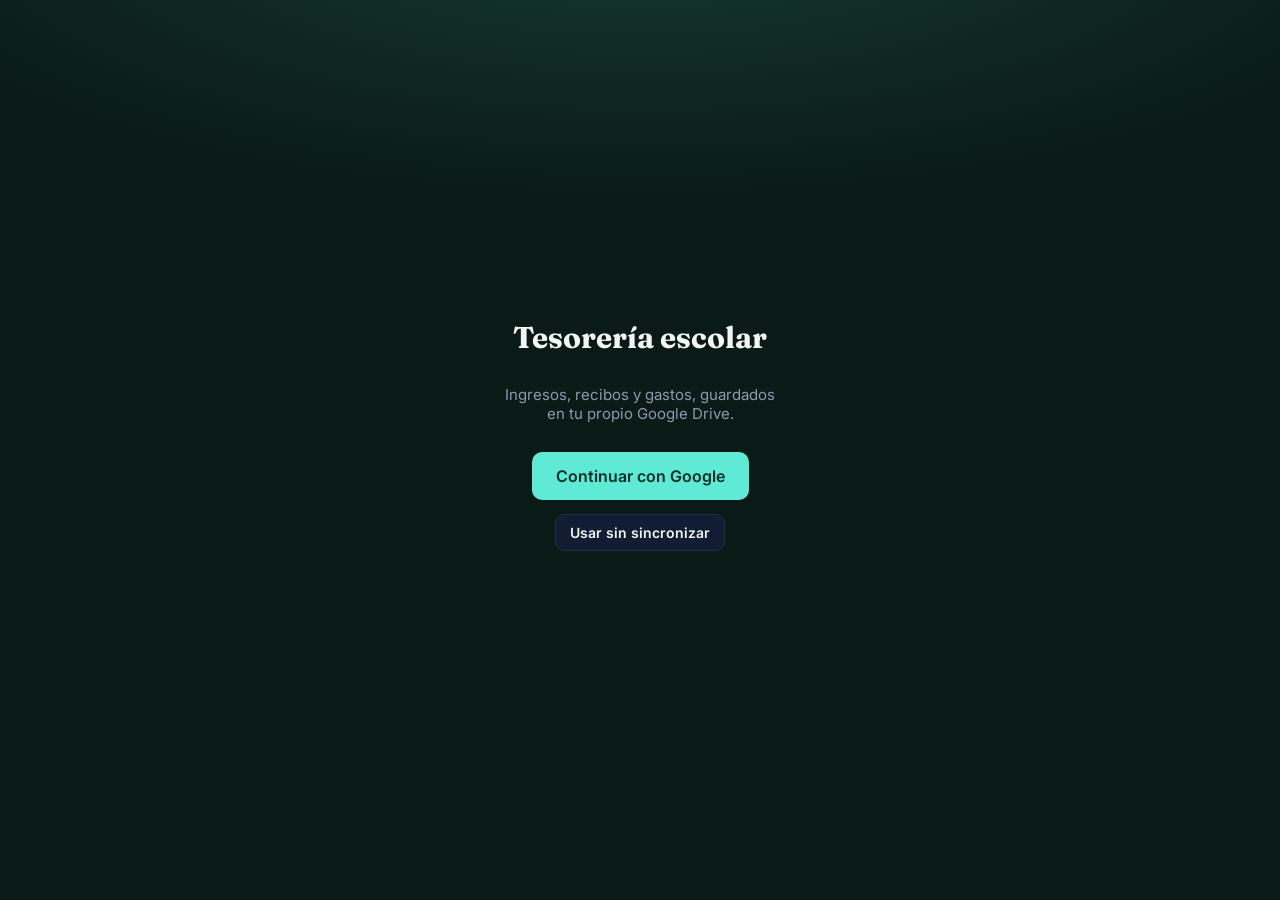
==== tesoreria.html @ 9fceab30 "Add files via upload" ====
<!DOCTYPE html>
<html lang="es">
<head>
<meta charset="utf-8">
<meta name="viewport" content="width=device-width, initial-scale=1, viewport-fit=cover">
<title>Tesorería escolar</title>
<meta name="theme-color" content="#0a1a17">
<script src="https://accounts.google.com/gsi/client" async defer></script>
<link href="https://fonts.googleapis.com/css2?family=Fraunces:wght@600;700&family=Inter:wght@400;500;600&display=swap" rel="stylesheet">
<link rel="stylesheet" href="style.css">
<link rel="stylesheet" href="tes.css">
</head>
<body>
<div class="app"><div class="top"><h1 id="ttl"></h1></div><div id="v"></div></div>
<button class="fab" data-a="new" aria-label="Agregar"><svg viewBox="0 0 24 24"><path d="M12 5v14M5 12h14"/></svg></button>
<nav><div id="nav"></div></nav>
<div class="scrim" id="scrim"><div class="sheet" id="sheet" role="dialog"></div></div>
<div id="print"></div>
<div id="login" style="position:fixed;inset:0;z-index:50;background:radial-gradient(120% 60% at 50% -10%,#173a33,var(--bg) 55%);display:flex;flex-direction:column;align-items:center;justify-content:center;gap:14px;padding:24px;text-align:center"><h1>Tesorería escolar</h1><p class="m" style="max-width:290px;font-size:15px">Ingresos, recibos y gastos, guardados en tu propio Google Drive.</p><button class="btn" id="lbtn" style="padding:14px 24px;font-size:16px">Continuar con Google</button><button class="btn g" id="loff">Usar sin sincronizar</button><div class="err" id="lerr"></div></div>
<script>try{if(localStorage.getItem('fin.auth'))document.getElementById('login').style.display='none'}catch(e){}</script>
<div class="toast" id="toast"><span id="tm"></span><button id="tu" style="display:none"></button></div>
<script src="t-core.js"></script>
<script src="t-views.js"></script>
<script src="t-forms.js"></script>
<script src="t-extra.js"></script>
<script src="t-report.js"></script>
<script src="t-alu.js"></script>
<script src="t-info.js"></script>
<script src="t-backup.js"></script>
<script src="t-cloud.js"></script>
</body>
</html>
---- style.css ----
:root{color-scheme:dark;--bg:#0a1a17;--bg2:#0f2420;--card:#101d33;--line:#1e2f4d;--ink:#f2f5f3;--mute:#8b9bb0;--mint:#5eead4;--mi:#052e28;--red:#f0566a;--green:#4ade80;--amb:#fbbf24;box-sizing:border-box;padding-top:env(safe-area-inset-top,0px)}
*,*::before,*::after{box-sizing:inherit}
html{height:100%}
body{margin:0;min-height:100%;background:radial-gradient(120% 60% at 50% -10%,#173a33,var(--bg) 55%);color:var(--ink);font-family:Inter,system-ui,sans-serif}
.app{max-width:480px;margin:0 auto;padding:16px 18px calc(150px + env(safe-area-inset-bottom,0px))}
h1{font-family:Fraunces,Georgia,serif;font-size:30px;margin:0;font-weight:700}
h3{font-family:Fraunces,Georgia,serif;margin:22px 0 10px;font-size:19px;display:flex;justify-content:space-between;align-items:center}
.top{display:flex;justify-content:space-between;align-items:center;margin-bottom:14px}
.mn{display:flex;align-items:center;gap:6px;color:var(--mute);font-size:14px}
.mn b{color:var(--ink);font-weight:500;min-width:112px;text-align:center;}
.ib{background:var(--card);border:1px solid var(--line);color:var(--ink);border-radius:9px;width:32px;height:32px;cursor:pointer;font-size:16px}
.sum{display:grid;grid-template-columns:1fr 1fr;gap:10px;margin-bottom:14px}
.sum div,.box{background:var(--card);border:1px solid var(--line);border-radius:14px;padding:12px 14px}
.sum .bal{grid-column:1/-1}
small,.m{color:var(--mute);font-size:12px}
.sum b{display:block;font-size:19px;margin-top:2px;font-variant-numeric:tabular-nums}
.bal b{font-family:Fraunces,Georgia,serif;font-size:27px}
.search{display:flex;align-items:center;gap:10px;background:var(--card);border:1px solid var(--line);border-radius:12px;padding:0 14px;margin-bottom:12px}
.search input{flex:1;background:none;border:0;outline:0;color:var(--ink);font:inherit;padding:13px 0;min-width:0}
.chips{display:flex;gap:8px;overflow-x:auto;padding:2px 0 10px;scrollbar-width:none}
.chip{flex:none;font:inherit;font-size:14px;color:var(--mute);background:none;border:1px solid var(--line);border-radius:999px;padding:7px 15px;cursor:pointer}
.chip.on{background:var(--mint);border-color:var(--mint);color:var(--mi);font-weight:600}
.tags .chip.on{background:none;color:var(--mint)}
.dh{color:var(--mute);font-size:13px;margin:14px 2px 6px}
.list{display:flex;flex-direction:column;gap:8px}
.tx{display:flex;align-items:center;gap:13px;background:var(--card);border:1px solid var(--line);border-radius:14px;padding:12px 14px;cursor:pointer}
.ico{flex:none;width:42px;height:42px;border-radius:12px;display:grid;place-items:center}
.ico svg{width:21px;height:21px;fill:none;stroke:currentColor;stroke-width:1.8;stroke-linecap:round;stroke-linejoin:round}
.mid{flex:1;min-width:0}.mid b{display:block;font-weight:600;white-space:nowrap;overflow:hidden;text-overflow:ellipsis}
.amt{font-weight:600;font-variant-numeric:tabular-nums;white-space:nowrap}.out{color:var(--red)}.in{color:var(--green)}.tr{color:var(--mute)}
.empty{text-align:center;color:var(--mute);padding:34px 10px}
.bar{height:8px;background:#1a2a47;border-radius:9px;overflow:hidden;margin:7px 0 3px}.bar i{display:block;height:100%;background:var(--mint);border-radius:9px}
.row{display:flex;gap:10px;align-items:center;justify-content:space-between}
.in2,.f input,.f select{font:inherit;color:var(--ink);background:var(--card);border:1px solid var(--line);border-radius:10px;padding:10px;color-scheme:dark;min-width:0}
.in2{width:96px;text-align:right}
.btn{font:inherit;font-size:14px;font-weight:600;background:var(--mint);color:var(--mi);border:0;border-radius:10px;padding:9px 14px;cursor:pointer}
.btn.g{background:var(--card);color:var(--ink);border:1px solid var(--line)}
.x{background:none;border:0;color:var(--mute);cursor:pointer;font-size:18px}
.stack{display:flex;flex-direction:column;gap:8px}
.legend{display:grid;grid-template-columns:1fr 1fr;gap:6px 12px;font-size:13px;margin-top:10px}
.legend i{display:inline-block;width:9px;height:9px;border-radius:50%;margin-right:6px}
nav{position:fixed;left:0;right:0;bottom:0;background:#0b1816ee;backdrop-filter:blur(10px);border-top:1px solid var(--line);padding-bottom:env(safe-area-inset-bottom,0px);z-index:5}
nav div{max-width:480px;margin:0 auto;display:grid;grid-template-columns:repeat(4,1fr)}
nav button{font:inherit;font-size:12px;color:var(--mute);background:none;border:0;padding:12px 4px;cursor:pointer}
nav button.on{color:var(--mint);font-weight:600}
.fab{position:fixed;right:max(18px,calc(50% - 222px));bottom:calc(74px + env(safe-area-inset-bottom,0px));width:58px;height:58px;border-radius:50%;border:0;background:var(--mint);color:var(--mi);display:grid;place-items:center;cursor:pointer;box-shadow:0 8px 24px rgba(94,234,212,.35);z-index:6}
.fab svg{width:26px;height:26px;stroke:currentColor;stroke-width:2.4;fill:none;stroke-linecap:round}
button:focus-visible,input:focus-visible,select:focus-visible{outline:2px solid var(--mint);outline-offset:2px}
.scrim{position:fixed;inset:0;background:rgba(2,8,7,.6);display:none;align-items:flex-end;justify-content:center;z-index:20}.scrim.open{display:flex}
.sheet{width:100%;max-width:480px;max-height:92%;overflow:auto;background:var(--bg2);border:1px solid var(--line);border-radius:22px 22px 0 0;padding:18px 18px calc(18px + env(safe-area-inset-bottom,0px));animation:up .2s ease-out}
@keyframes up{from{transform:translateY(40px);opacity:0}to{transform:none;opacity:1}}
@media(prefers-reduced-motion:reduce){.sheet{animation:none}}
.sheet h2{font-family:Fraunces,Georgia,serif;margin:0 0 12px;font-size:21px}
.f{display:block;margin-bottom:10px}.f span{display:block;color:var(--mute);font-size:13px;margin-bottom:4px}.f input,.f select{width:100%}
.voice{display:flex;gap:8px;margin-bottom:14px}.voice input{flex:1;font:inherit;color:var(--ink);background:var(--card);border:1px dashed var(--mint);border-radius:10px;padding:10px;min-width:0}
.err{color:var(--red);font-size:13px;min-height:16px}
.toast{position:fixed;left:50%;transform:translateX(-50%);bottom:calc(140px + env(safe-area-inset-bottom,0px));background:#e8fffb;color:#07201c;border-radius:12px;padding:10px 14px;font-size:14px;display:none;gap:12px;align-items:center;z-index:30;max-width:92%}
.toast.on{display:flex}.toast button{background:none;border:0;font:inherit;font-weight:700;color:#0b6b5d;cursor:pointer}
@media(min-width:600px) and (max-width:899px){.app{max-width:640px}nav div{max-width:640px}.fab{right:max(18px,calc(50% - 322px))}}
@media(max-width:380px){h1{font-size:25px}.mn b{min-width:92px}.tx{padding:11px 12px;gap:10px}.sum b{font-size:17px}}
@media(min-width:900px){
nav{top:0;right:auto;width:220px;border-top:0;border-right:1px solid var(--line);padding:0}
nav div{display:flex;flex-direction:column;max-width:none;margin:0;padding:26px 14px;gap:6px}
nav div::before{content:'Mis finanzas';font-family:Fraunces,Georgia,serif;font-size:23px;font-weight:700;margin:0 10px 22px}
nav button{text-align:left;font-size:15px;padding:12px 14px;border-radius:10px}
nav button:hover{background:#0f2420}nav button.on{background:#12302b}
.app{max-width:none;margin:0 0 0 220px;padding:28px max(40px,calc((100vw - 1260px)/2)) 70px}
#v{display:grid;grid-template-columns:1fr 1fr;gap:10px 16px;align-items:start}
#v>*{grid-column:1/-1}#v>.tx{grid-column:auto}
.sum{grid-template-columns:1.5fr 1fr 1fr}.sum .bal{grid-column:auto}
.stack{display:grid;grid-template-columns:1fr 1fr}
.box svg[role=img]{max-width:560px;display:block;margin:0 auto}
.fab{right:36px;bottom:32px}
.scrim{align-items:center}.sheet{border-radius:22px;max-width:520px;max-height:90%}
.toast{bottom:40px}.tx:hover{border-color:#2c4570}}
nav div{grid-template-columns:repeat(5,1fr)}
nav a{font:inherit;font-size:12px;color:var(--mute);padding:12px 2px;text-align:center;text-decoration:none;display:block}
@media(max-width:420px){nav button,nav a{font-size:11px}}
@media(min-width:900px){nav a{text-align:left;font-size:15px;padding:12px 14px;border-radius:10px}nav a:hover{background:#0f2420}}
.mn b::first-letter{text-transform:uppercase}
---- tes.css ----
@media(min-width:900px){nav div::before{content:'Tesorería'}}
#print{display:none}
table{width:100%;border-collapse:collapse;font-size:14px}
th,td{text-align:left;padding:9px 8px;border-bottom:1px solid var(--line)}
th{color:var(--mute);font-weight:500;font-size:12px}td.r,th.r{text-align:right}
tr[data-a]{cursor:pointer}tr[data-a]:hover{background:#12213a}
.rec{position:relative;background:#fff;color:#111;border-radius:12px;padding:20px;font-size:14px}
.rh{text-align:center;margin-bottom:8px}.rec h4{text-align:center;letter-spacing:.08em;margin:10px 0 14px;font-size:15px}
.rf{display:flex;justify-content:space-between;gap:12px;padding:7px 0;border-bottom:1px dashed #ccc}.rf span{color:#666}.rf b{text-align:right}
.rm{font-size:30px;font-weight:700;text-align:center;margin:16px 0}
.fi{text-align:center;margin-top:34px;font-size:13px}.fi i{display:block;border-top:1px solid #111;width:60%;margin:0 auto 6px}
.cx{position:absolute;inset:0;display:grid;place-items:center;font-size:44px;font-weight:800;color:#d92d3a66;transform:rotate(-18deg);pointer-events:none}
@media print{body{background:#fff!important}body>*:not(#print){display:none!important}#print{display:block!important;color:#111;padding:24px}#print .rec{max-width:560px;margin:0 auto;border:1px solid #999;border-radius:0}#print th,#print td{border-color:#bbb}#print h2{margin:0 0 4px}}
nav div{grid-auto-flow:column;grid-auto-columns:1fr;grid-template-columns:none}
#print{font-family:Inter,system-ui,sans-serif;-webkit-print-color-adjust:exact;print-color-adjust:exact}#print *{font-family:inherit}
#print h1.rt{font-size:20px;margin:14px 0 2px;text-align:center}.rs{text-align:center;color:#555;font-size:13px;margin-bottom:14px}
.rhd{display:flex;align-items:center;gap:14px;border-bottom:2px solid #111;padding-bottom:10px}.rhd h2{font-size:18px;margin:0}.logo{max-height:64px;max-width:120px}
#print h3{font-size:14px;margin:18px 0 6px;text-transform:uppercase;letter-spacing:.04em}#print th{color:#333}
#print thead{display:table-header-group}#print tr{break-inside:avoid}#print tr:nth-child(even) td{background:#f3f5f7}#print .tot td{font-weight:700;border-top:2px solid #111;background:#fff}
.corte{max-width:360px;margin:0 auto}.bb{height:10px;background:#5b6b7f;border-radius:2px}
.firmas{display:flex;justify-content:space-around;gap:24px;margin-top:70px;text-align:center;font-size:12px;break-inside:avoid}.firmas div{flex:1}.firmas i{display:block;border-top:1px solid #111;margin:0 6px 6px}
.cp{margin-top:26px}.lg{font-size:11px;color:#555;text-align:center;margin-top:10px}.tg{position:absolute;top:8px;right:12px;font-size:11px;letter-spacing:.1em;color:#888}.rl{text-align:center;font-style:italic;color:#444;margin:-6px 0 8px}
@page{margin:14mm;@bottom-center{content:"Página " counter(page) " de " counter(pages);font-size:10px;color:#555}}
.txt{font-size:13px;line-height:1.5;margin:14px 0}.big{margin:16px auto;text-align:center;font-size:20px;font-weight:700;border:2px solid #111;padding:12px;max-width:420px}.big small{font-size:12px;font-weight:400;color:#444}
.pg{break-after:page}.pg:last-child{break-after:auto}.kvs{display:flex;gap:10px;margin:14px 0}.kv{flex:1;border:1px solid #bbb;padding:8px 10px}.kv small{display:block;color:#555}.kv b{font-size:16px}
.f textarea{width:100%;font:inherit;color:var(--ink);background:var(--card);border:1px solid var(--line);border-radius:10px;padding:10px}
.sec{padding:0;margin-bottom:10px}.sec summary{cursor:pointer;padding:14px;font-family:Fraunces,Georgia,serif;font-size:17px;font-weight:600;list-style:none}.sec summary::-webkit-details-marker{display:none}.sec summary::after{content:'+';float:right;color:var(--mute)}.sec[open] summary::after{content:'−'}.sb{padding:0 14px 14px}
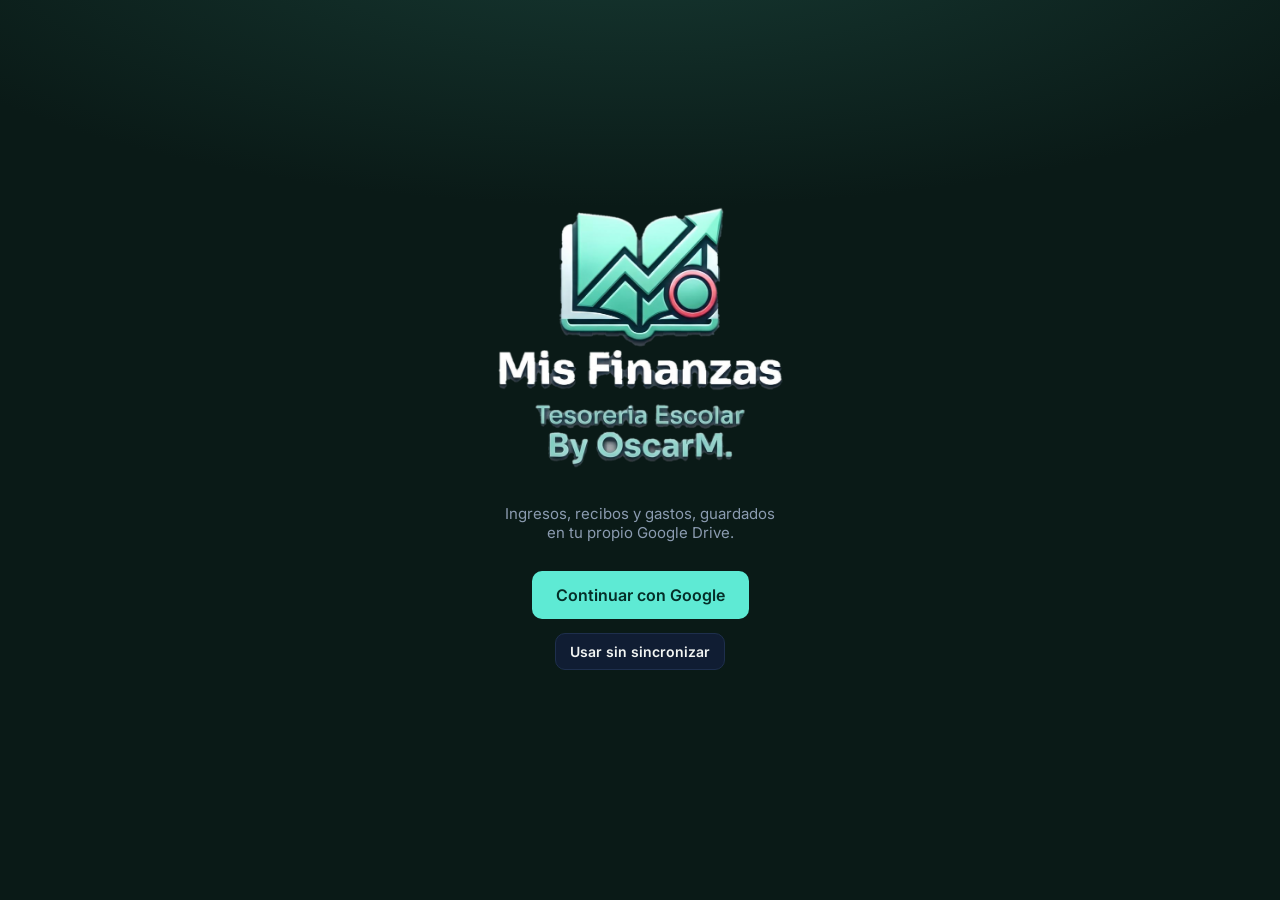
==== commit e35c5177: "Add files via upload" ====
--- a/tesoreria.html
+++ b/tesoreria.html
@@ -3,8 +3,20 @@
 <head>
 <meta charset="utf-8">
 <meta name="viewport" content="width=device-width, initial-scale=1, viewport-fit=cover">
-<title>Tesorería escolar</title>
+<title>Tesorería escolar · Mis Finanzas</title>
+<link rel="manifest" href="manifest.json">
+<link rel="icon" type="image/png" sizes="64x64" href="favicon.png">
+<link rel="apple-touch-icon" href="apple-touch-icon.png">
 <meta name="theme-color" content="#0a1a17">
+<meta name="apple-mobile-web-app-capable" content="yes">
+<meta name="mobile-web-app-capable" content="yes">
+<meta name="apple-mobile-web-app-title" content="Mis Finanzas">
+<meta property="og:type" content="website">
+<meta property="og:title" content="Mis Finanzas">
+<meta property="og:description" content="Finanzas personales y tesorería escolar, guardadas en tu propio Google Drive.">
+<meta property="og:image" content="https://damianmartin456.github.io/movimientos/og-image.png">
+<meta property="og:url" content="https://damianmartin456.github.io/movimientos/">
+<meta name="twitter:card" content="summary_large_image">
 <script src="https://accounts.google.com/gsi/client" async defer></script>
 <link href="https://fonts.googleapis.com/css2?family=Fraunces:wght@600;700&family=Inter:wght@400;500;600&display=swap" rel="stylesheet">
 <link rel="stylesheet" href="style.css">
@@ -16,7 +28,7 @@
 <nav><div id="nav"></div></nav>
 <div class="scrim" id="scrim"><div class="sheet" id="sheet" role="dialog"></div></div>
 <div id="print"></div>
-<div id="login" style="position:fixed;inset:0;z-index:50;background:radial-gradient(120% 60% at 50% -10%,#173a33,var(--bg) 55%);display:flex;flex-direction:column;align-items:center;justify-content:center;gap:14px;padding:24px;text-align:center"><h1>Tesorería escolar</h1><p class="m" style="max-width:290px;font-size:15px">Ingresos, recibos y gastos, guardados en tu propio Google Drive.</p><button class="btn" id="lbtn" style="padding:14px 24px;font-size:16px">Continuar con Google</button><button class="btn g" id="loff">Usar sin sincronizar</button><div class="err" id="lerr"></div></div>
+<div id="login" style="position:fixed;inset:0;z-index:50;background:radial-gradient(120% 60% at 50% -10%,#173a33,var(--bg) 55%);display:flex;flex-direction:column;align-items:center;justify-content:center;gap:14px;padding:24px;text-align:center"><img src="logo.png" alt="Mis Finanzas" style="width:min(300px,70vw);height:auto"><p class="m" style="max-width:290px;font-size:15px">Ingresos, recibos y gastos, guardados en tu propio Google Drive.</p><button class="btn" id="lbtn" style="padding:14px 24px;font-size:16px">Continuar con Google</button><button class="btn g" id="loff">Usar sin sincronizar</button><div class="err" id="lerr"></div></div>
 <script>try{if(localStorage.getItem('fin.auth'))document.getElementById('login').style.display='none'}catch(e){}</script>
 <div class="toast" id="toast"><span id="tm"></span><button id="tu" style="display:none"></button></div>
 <script src="t-core.js"></script>
